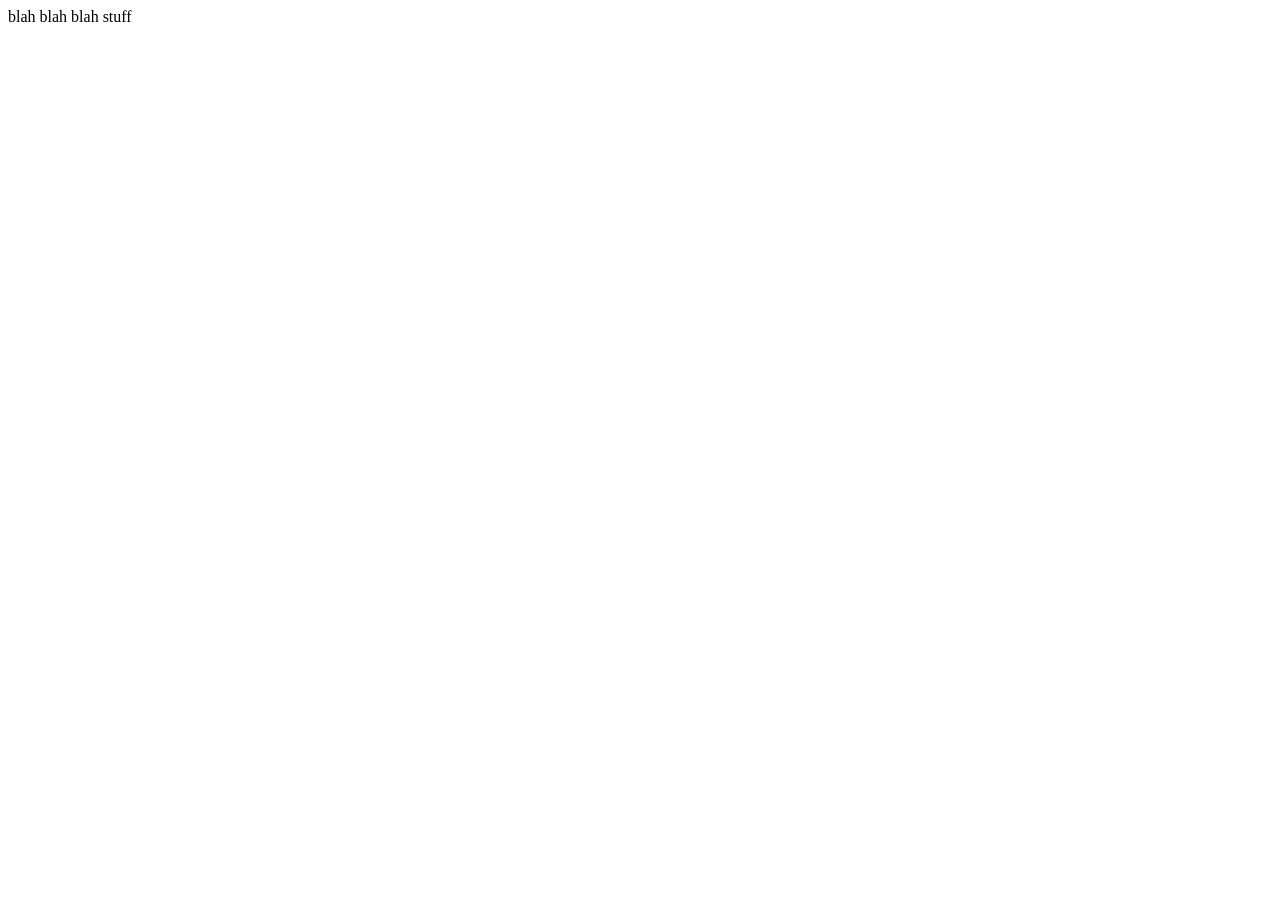
==== index.html @ cee1db7e "Made the index html page" ====
<!DOCTYPE html>
<html lang="en">
<head>
    <meta charset="UTF-8">
    <meta name="viewport" content="width=device-width, initial-scale=1.0">
    <title>Document</title>
</head>
<body>
    blah blah blah stuff
</body>
</html>
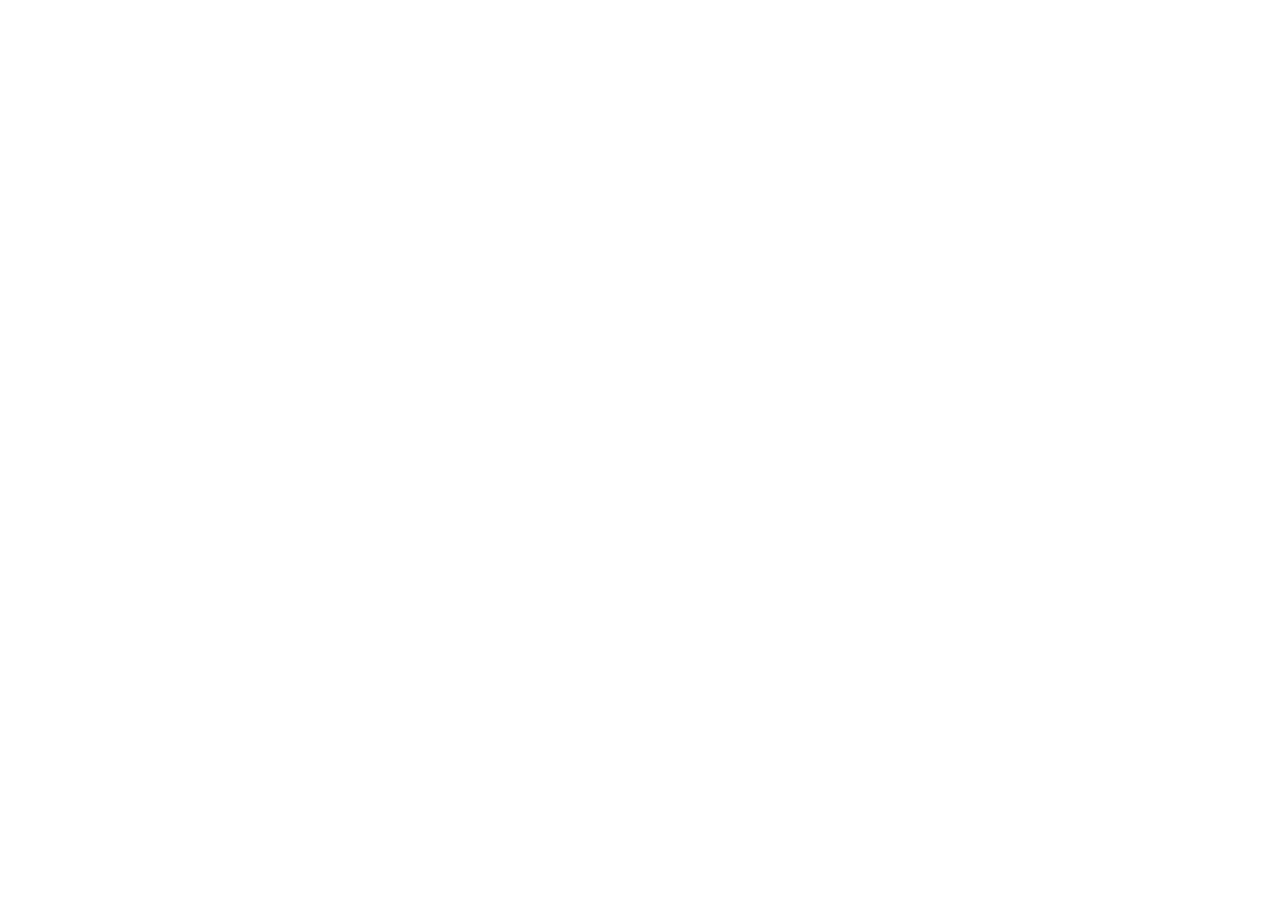
==== commit 5b2e9e5c: "Added a tiny bit of HTML yeah, cool" ====
--- a/index.html
+++ b/index.html
@@ -3,9 +3,10 @@
 <head>
     <meta charset="UTF-8">
     <meta name="viewport" content="width=device-width, initial-scale=1.0">
-    <title>Document</title>
+    <title>Meme-Spiration</title>
+    <link rel="stylesheet" href="styles.css">
 </head>
 <body>
-    blah blah blah stuff
+    
 </body>
 </html>
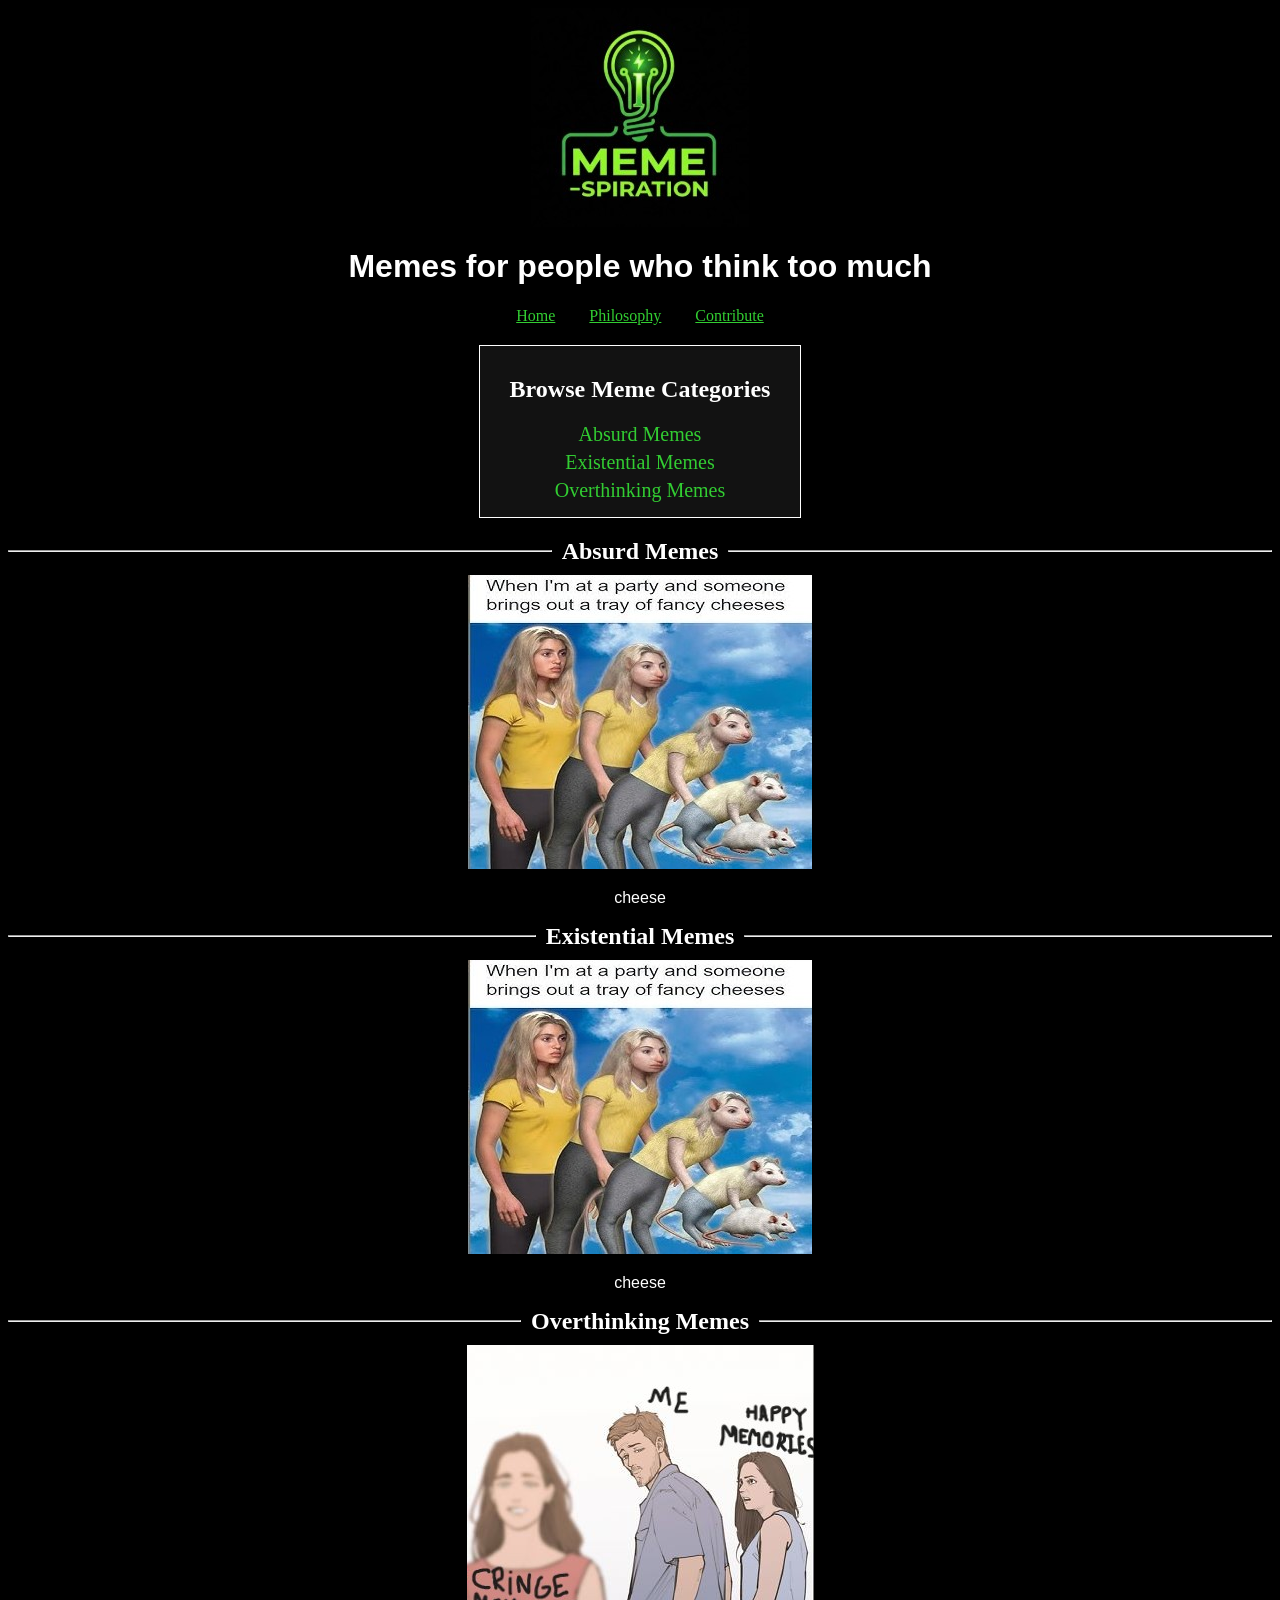
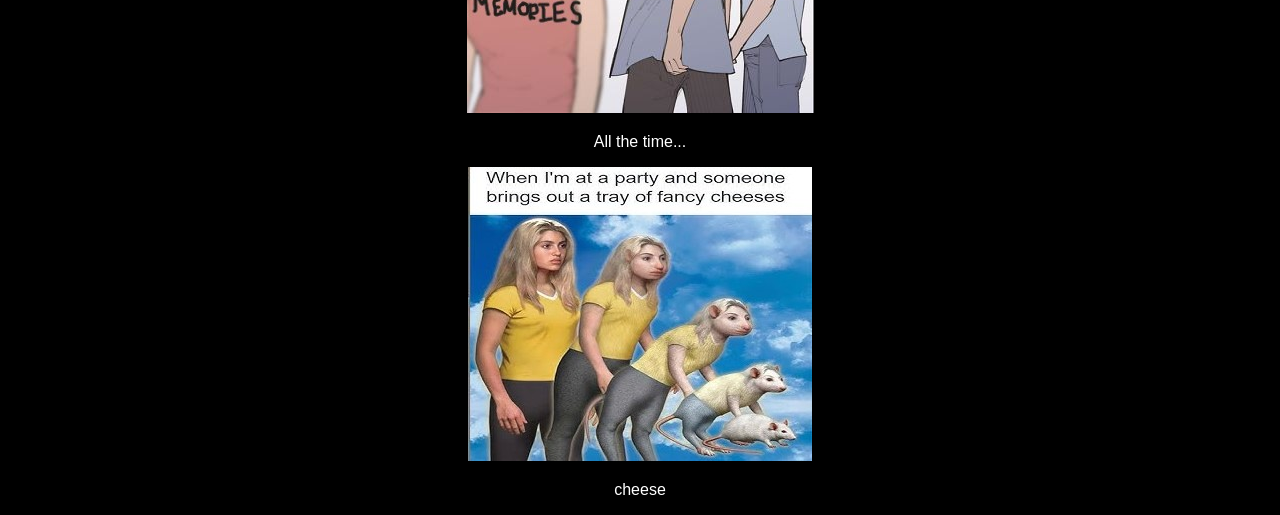
==== commit 0b4b4778: "Added most of the homepage code" ====
--- a/index.html
+++ b/index.html
@@ -4,9 +4,71 @@
     <meta charset="UTF-8">
     <meta name="viewport" content="width=device-width, initial-scale=1.0">
     <title>Meme-Spiration</title>
-    <link rel="stylesheet" href="styles.css">
+    <link rel="stylesheet" href="styles/styles.css">
 </head>
 <body>
-    
+    <header>
+        <img src="images/logo.jpg" alt="Site logo">
+        <h1>Memes for people who think too much</h1>
+    </header>
+    <main>
+        <nav>
+            <a href="./index.html">Home</a>
+            <a href="./philosophy/philosophy.html">Philosophy</a>
+            <a href="./contribute/contribute.html">Contribute</a>
+        </nav>
+        <div id="theme_box">
+            <h2>Browse Meme Categories</h2>
+            <a href="#theme-absurd">Absurd Memes</a>
+            <a href="#theme-exist">Existential Memes</a>
+            <a href="#theme-over">Overthinking Memes</a>
+        </div>
+
+        <!--Absurd Memes-->
+        <div class="theme_section">
+            <div class="section_title">
+                <hr>
+                <h2 id="theme-absurd">Absurd Memes</h2>
+                <hr>
+            </div>
+
+            <div class="meme_content">
+                <img src="./images/cheeseMeme.jpg">
+                <p>cheese</p>
+            </div>
+        </div>
+
+        <!--Existential Memes-->
+        <div class="theme_section">
+            <div class="section_title">
+                <hr>
+                <h2 id="theme-exist">Existential Memes</h2>
+                <hr>
+            </div>
+
+            <div class="meme_content">
+                <img src="./images/cheeseMeme.jpg">
+                <p>cheese</p>
+            </div>
+        </div>
+
+        <!--Overthinking Memes-->
+        <div class="theme_section">
+            <div class="section_title">
+                <hr>
+                <h2 id="theme-over">Overthinking Memes</h2>
+                <hr>
+            </div>
+
+            <div class="meme_content">
+                <img src="./images/boyfriend.jpg">
+                <p>All the time...</p>
+            </div>
+            <div class="meme_content">
+                <img src="./images/cheeseMeme.jpg">
+                <p>cheese</p>
+            </div>
+        </div>
+    </main>
 </body>
 </html>
--- a/styles/styles.css
+++ b/styles/styles.css
@@ -0,0 +1,74 @@
+html {
+    scroll-behavior: smooth;
+}
+
+header img {
+    display: grid;
+    margin: auto;
+}
+
+h1, h2, h3, h4, h5, h6, p {
+    color: white;
+}
+
+body {
+    background-color: black;
+}
+
+h1 {
+    font-family: 'Gill Sans', 'Gill Sans MT', Calibri, 'Trebuchet MS', sans-serif;
+    text-align: center;
+}
+
+p {
+    font-family: sans-serif;
+}
+
+nav {
+    text-align: center;
+}
+
+nav a {
+  margin: 0 15px;
+  color: #32CD32; 
+}
+
+#theme_box {
+  width: 300px;
+  margin: 20px auto;
+  border: 1px solid white;
+  padding: 10px;
+  background-color: #121212;
+  text-align: center;
+}
+
+#theme_box a {
+    text-decoration: none;
+    color: #32CD32;
+    display: block;
+    font-size: 20px;
+    margin: 5px;
+}
+
+.section_title {
+  display: flex;
+  align-items: center;
+}
+
+.section_title hr {
+  flex: 1;
+}
+
+.section_title h2 {
+  margin: 0 10px;
+}
+
+.meme_content {
+    text-align: center;
+    display: block;
+    margin: 10px;
+}
+
+.meme_content img {
+    max-width: 400px;
+}
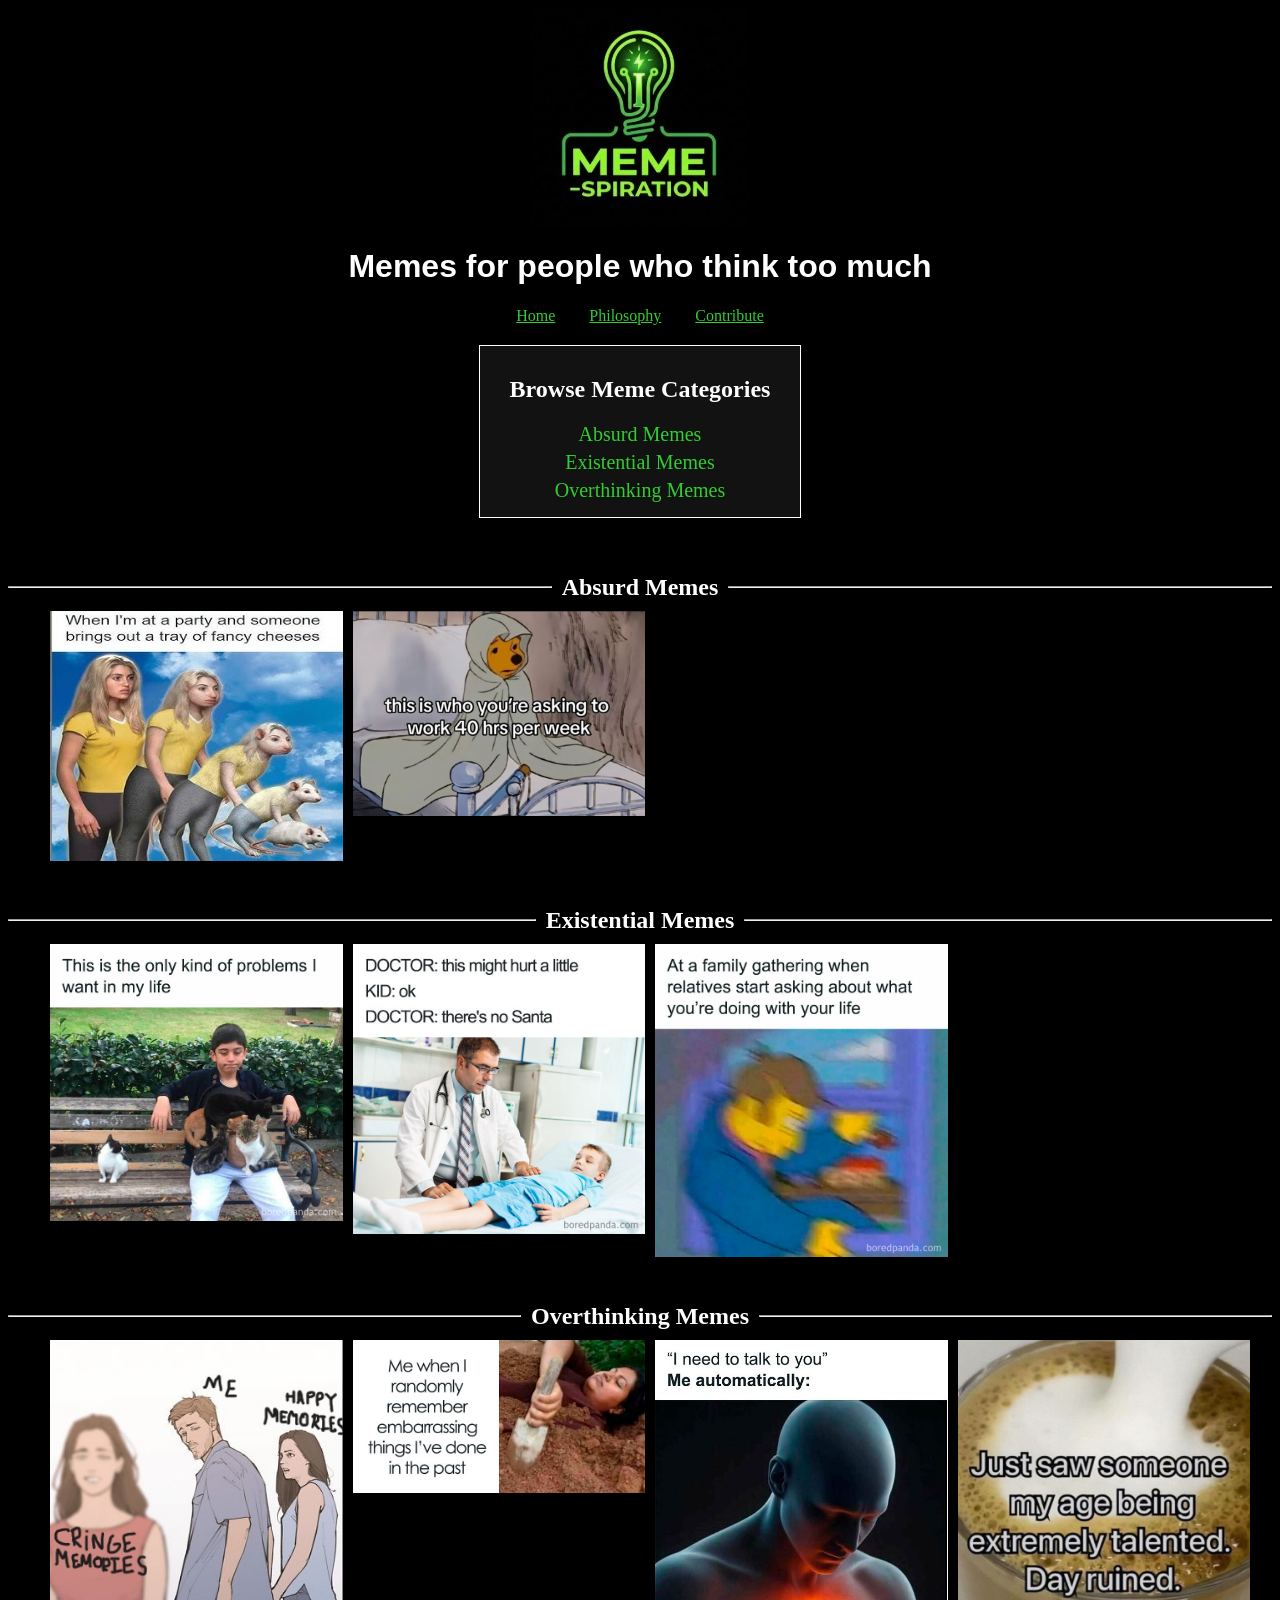
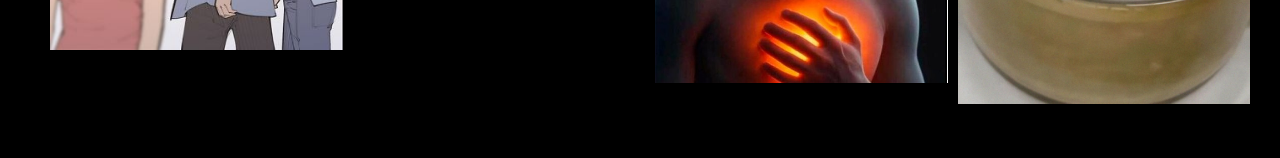
==== commit fa784c51: "Mostly memes Meme contents are still not centered but look slightly better. I mostly just added meme" ====
--- a/index.html
+++ b/index.html
@@ -23,6 +23,8 @@
             <a href="#theme-exist">Existential Memes</a>
             <a href="#theme-over">Overthinking Memes</a>
         </div>
+        <br>
+        <br>
 
         <!--Absurd Memes-->
         <div class="theme_section">
@@ -34,9 +36,11 @@
 
             <div class="meme_content">
                 <img src="./images/cheeseMeme.jpg">
-                <p>cheese</p>
+                <img src="./images/hours.jpg">
             </div>
         </div>
+        <br>
+        <br>
 
         <!--Existential Memes-->
         <div class="theme_section">
@@ -47,10 +51,13 @@
             </div>
 
             <div class="meme_content">
-                <img src="./images/cheeseMeme.jpg">
-                <p>cheese</p>
+                <img src="./images/catbench.jpeg">
+                <img src="./images/santa.jpg">
+                <img src="./images/life.jpg">
             </div>
         </div>
+        <br>
+        <br>
 
         <!--Overthinking Memes-->
         <div class="theme_section">
@@ -62,13 +69,13 @@
 
             <div class="meme_content">
                 <img src="./images/boyfriend.jpg">
-                <p>All the time...</p>
-            </div>
-            <div class="meme_content">
-                <img src="./images/cheeseMeme.jpg">
-                <p>cheese</p>
+                <img src="./images/bury.jpg">
+                <img src="./images/panic.jpg">
+                <img src="./images/ruined.jpg">
             </div>
         </div>
+        <br>
+        <br>
     </main>
 </body>
 </html>
--- a/styles/styles.css
+++ b/styles/styles.css
@@ -64,11 +64,16 @@
 }
 
 .meme_content {
-    text-align: center;
-    display: block;
-    margin: 10px;
+    display: grid;
+    grid-template-columns: repeat(auto-fill, minmax(270px, 1fr));
+    gap: 10px;
+    justify-content: center;
+    margin: 0 auto;
+    max-width: 1200px;
 }
 
 .meme_content img {
-    max-width: 400px;
+    width: 100%;
+    height: auto;
+    margin: 10px;
 }
